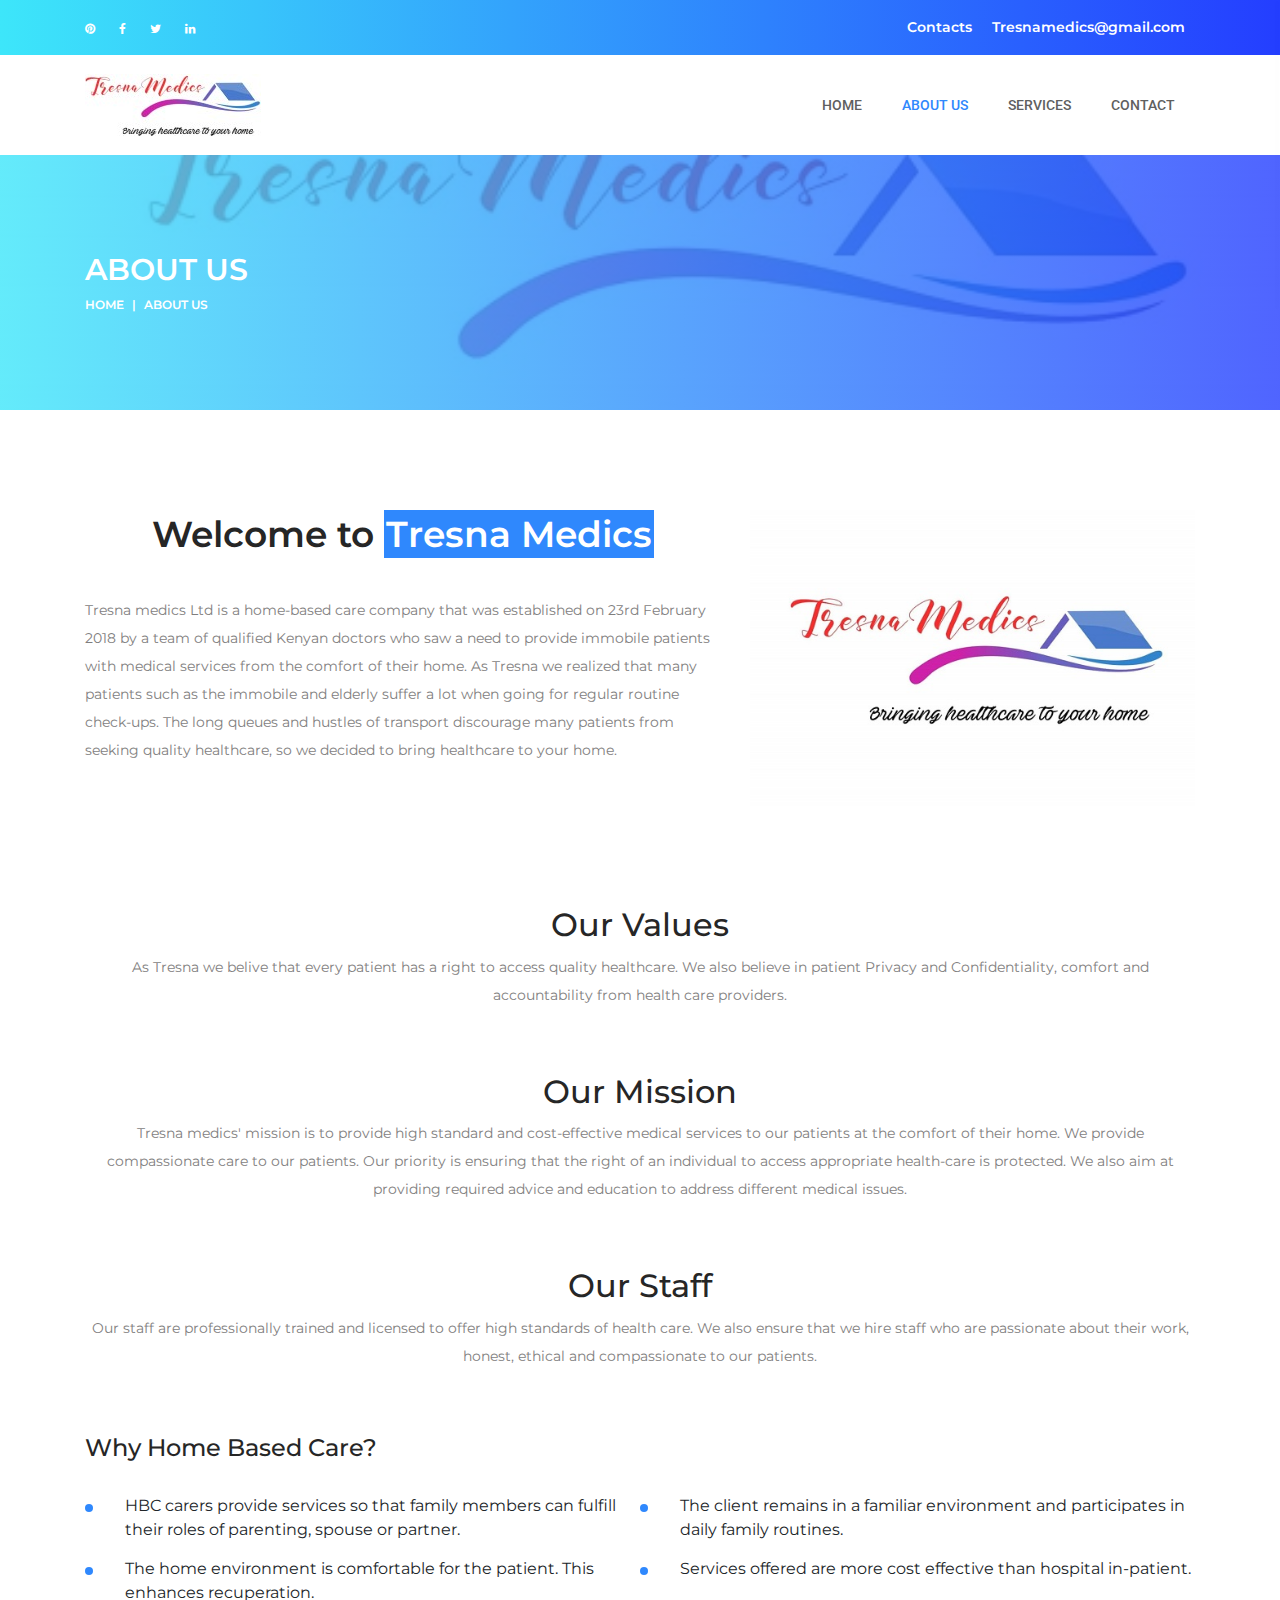
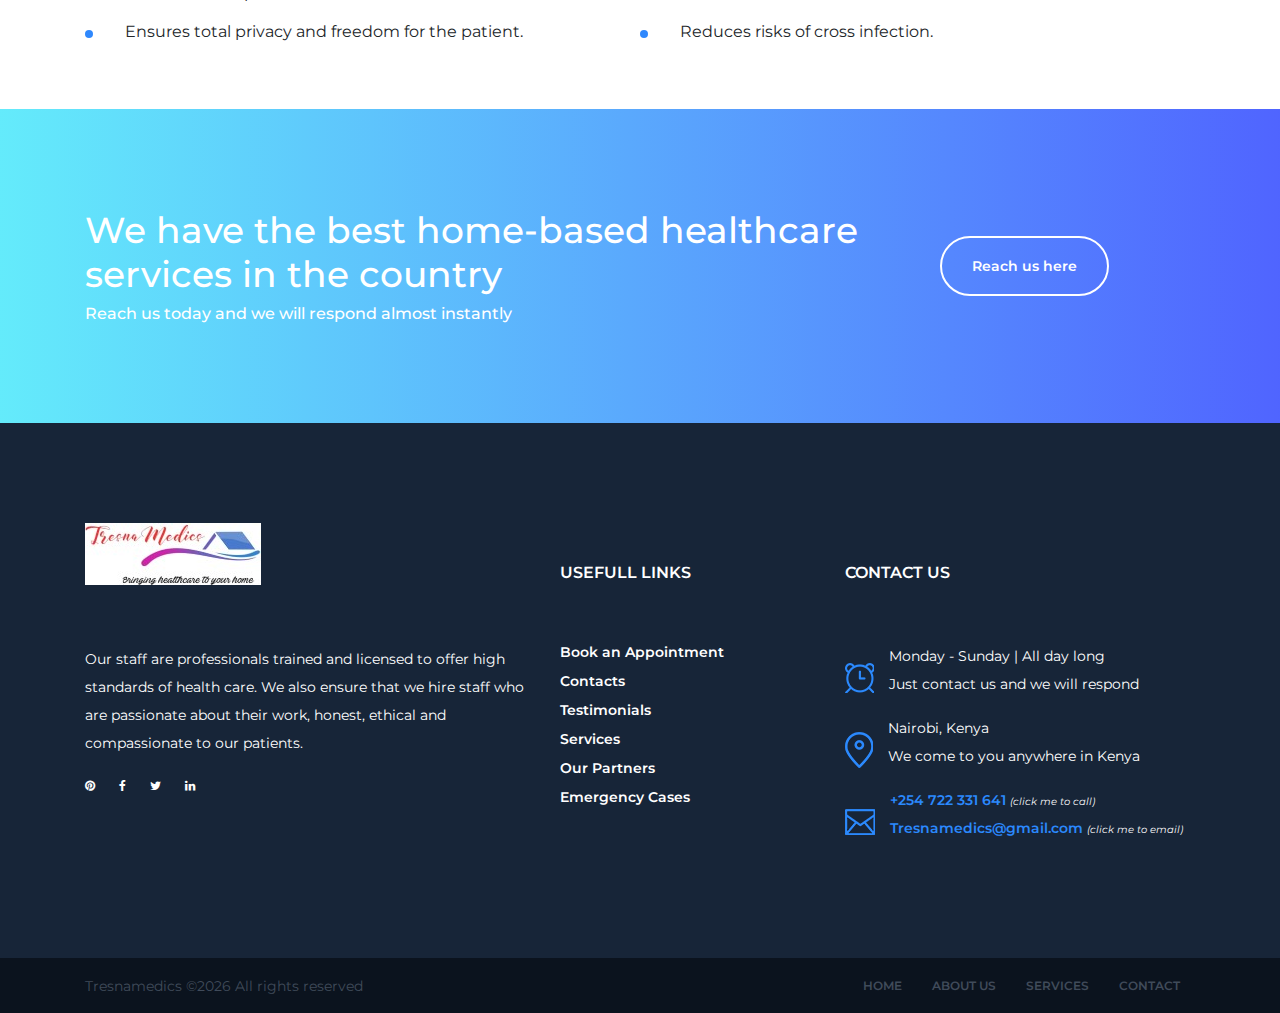
==== about-us.html @ d346db26 "initial push" ====
<!DOCTYPE html>
<html lang="en">

<head>
    <meta charset="UTF-8">
    <meta name="description" content="">
    <meta http-equiv="X-UA-Compatible" content="IE=edge">
    <meta name="viewport" content="width=device-width, initial-scale=1, shrink-to-fit=no">
    <!-- The above 4 meta tags *must* come first in the head; any other head content must come *after* these tags -->

    <!-- Title  -->
    <title>Tresna - Bringing health care to your home | Home</title>

    <!-- Favicon  -->
    <link rel="icon" href="img/core-img/logo1.png">

    <!-- Core Style CSS -->
    <link rel="stylesheet" href="css/core-style.css">
    <link rel="stylesheet" href="style.css">

    <!-- Responsive CSS -->
    <link rel="stylesheet" href="css/responsive.css">

</head>

<body>
    <!-- Preloader -->
    <div id="preloader">
        <div class="medica-load"></div>
        <img src="img/core-img/plus.png" alt="logo">
    </div>

    <!-- ***** Header Area Start ***** -->
    <header class="header-area">
        <!-- Top Header Area -->
        <div class="top-header-area gradient-background">
            <div class="container h-100">
                <div class="row h-100">
                    <div class="col-12 h-100">
                        <div class="h-100 d-md-flex justify-content-between align-items-center">
                            <div class="top-header-social-info">
                                <a href="#" data-toggle="tooltip" data-placement="left" title="Pinterest"><i class="fa fa-pinterest" aria-hidden="true"></i></a>
                                <a target="_blank" href="https://www.facebook.com/Tresna-Medics-640330852965289/?ref=br_rs" data-toggle="tooltip" data-placement="left" title="Facebook"><i class="fa fa-facebook" aria-hidden="true"></i></a>
                                <a href="#" data-toggle="tooltip" data-placement="left" title="Twitter"><i class="fa fa-twitter" aria-hidden="true"></i></a>
                                <!-- <a href="#" data-toggle="tooltip" data-placement="left" title="Dribbble"><i class="fa fa-dribbble" aria-hidden="true"></i></a>
                                <a href="#" data-toggle="tooltip" data-placement="left" title="Behance"><i class="fa fa-behance" aria-hidden="true"></i></a> -->
                                <a href="#" data-toggle="tooltip" data-placement="left" title="Linkedin"><i class="fa fa-linkedin" aria-hidden="true"></i></a>
                            </div>
                            <div class="top-header-menu">
                                <nav class="top-menu">
                                    <ul>
                                        <!-- <li><a href="#">FAQ</a></li>
                                        <li><a href="#">Book</a></li>
                                        <li><a href="#">Appointment</a></li> -->
                                        <li><a href="#">Contacts</a></li>
                                        <li><a href="mailto:Tresnamedics@gmail.com" target="_top">Tresnamedics@gmail.com</a></li>
                                    </ul>
                                </nav>
                            </div>
                        </div>
                    </div>
                </div>
            </div>
        </div>
        <!-- Main Header Area -->
        <div class="main-header-area" id="stickyHeader">
            <div class="container h-100">
                <div class="row h-100 align-items-center">
                    <div class="col-12 h-100">
                        <div class="main-menu h-100">
                            <nav class="navbar h-100 navbar-expand-lg">
                                <!-- Logo Area  -->
                                <a class="navbar-brand" href="index.html"><img src="img/core-img/logo1.png" alt="Logo"></a>

                                <button class="navbar-toggler" type="button" data-toggle="collapse" data-target="#medicaMenu" aria-controls="medicaMenu" aria-expanded="false" aria-label="Toggle navigation"><i class="fa fa-bars"></i> Menu</button>

                                <div class="collapse navbar-collapse" id="medicaMenu">
                                    <!-- Menu Area -->
                                    <ul class="navbar-nav ml-auto">
                                        <li class="nav-item">
                                            <a class="nav-link" href="index.html">Home</a>
                                        </li>
                                        <!-- <li class="nav-item dropdown">
                                            <a class="nav-link dropdown-toggle" href="#" id="navbarDropdown" role="button" data-toggle="dropdown" aria-haspopup="true" aria-expanded="false">Pages</a>
                                            <div class="dropdown-menu" aria-labelledby="navbarDropdown">
                                                <a class="dropdown-item" href="index.html">Home</a>
                                                <a class="dropdown-item" href="about-us.html">About Us</a>
                                                <a class="dropdown-item" href="services.html">Services</a>
                                                <a class="dropdown-item" href="blog.html">News</a>
                                                <a class="dropdown-item" href="contact.html">Contact</a>
                                                <a class="dropdown-item" href="elements.html">Elements</a>
                                            </div>
                                        </li> -->
                                        <li class="nav-item active">
                                            <a class="nav-link" href="about-us.html">About Us <span class="sr-only">(current)</span></a>
                                        </li>
                                        <li class="nav-item">
                                            <a class="nav-link" href="services.html">Services</a>
                                        </li>
                                        <!-- <li class="nav-item">
                                            <a class="nav-link" href="blog.html">News</a>
                                        </li> -->
                                        <li class="nav-item">
                                            <a class="nav-link" href="contact.html">Contact</a>
                                        </li>
                                    </ul>
                                    <!-- Search Form -->
                                    <div class="header-search-form ml-auto">
                                        <form action="#">
                                            <input type="search" class="form-control" placeholder="Input your keyword then press enter..." id="search" name="search">
                                            <input class="d-none" type="submit" value="submit">
                                        </form>
                                    </div>
                                    <!-- Search btn -->
                                    <!-- <div id="searchbtn">
                                        <i class="ti-search" aria-hidden="true"></i>
                                    </div> -->
                                </div>
                            </nav>
                        </div>
                    </div>
                </div>
            </div>
        </div>
    </header>
    <!-- ***** Header Area End ***** -->

    <section class="breadcumb-area bg-img gradient-background-overlay" style="background-image: url(img/bg-img/about1.jpg);">
        <div class="container h-100">
            <div class="row h-100 align-items-center">
                <div class="col-12">
                    <div class="breadcumb-content">
                        <!-- Title -->
                        <h3 class="breadcumb-title">About us</h3>
                        <!-- Breadcumb -->
                        <nav aria-label="breadcrumb">
                            <ol class="breadcrumb">
                                <li class="breadcrumb-item"><a href="#">Home</a></li>
                                <li class="breadcrumb-item active" aria-current="page">About us</li>
                            </ol>
                        </nav>
                    </div>
                </div>
            </div>
        </div>
    </section>

    <section class="medica-about-content section_padding_100">
        <div class="container">
            <div class="row align-items-center">
                <div class="col-12 col-lg-7">
                    <div class="medica-about-text">
                        <h2 class="text-center">Welcome to <span>Tresna Medics</span></h2>
                        <p>Tresna medics Ltd is a home-based care company that was established on 23rd February 2018 by a team of qualified Kenyan doctors who saw a need to provide immobile patients with medical services from the comfort of their home. As Tresna we realized that many patients such as the immobile and elderly suffer a lot when going for regular routine check-ups. The long queues and hustles of transport discourage many patients from seeking quality healthcare, so we decided to bring healthcare to your home.</p>

                        <!-- <img src="img/bg-img/signature.png" alt=""> -->
                    </div>
                </div>
                <div class="col-12 col-lg-5">
                    <div class="medica-about-thumbnail">
                        <img src="img/bg-img/about1.jpg" alt="">
                    </div>
                </div>
            </div>
        </div>
    </section>
    <section>
      <div class="container">
      <h2 class="text-center">Our Values</h2>
      <p class="text-center">As Tresna we belive that every patient has a right to access quality healthcare. We also believe in patient Privacy and Confidentiality, comfort and accountability from health care providers.</p>
      <br><br>
      <h2 class="text-center">Our Mission</h2>
      <p class="text-center">Tresna medics' mission is to provide high standard and cost-effective medical services to our patients at the comfort of their home. We provide compassionate care to our patients. Our priority is ensuring that the right of an individual to access appropriate health-care is protected. We also aim at providing required advice and education to address different medical issues.</p>
      <br><br>
      <h2 class="text-center">Our Staff</h2>
      <p class="text-center">Our staff are professionally trained and licensed to offer high standards of health care. We also ensure that we hire staff who are passionate about their work, honest, ethical and compassionate to our patients.</p>
      <br><br>
      <div class="medica-about-text">
      <h4 class="text-left">Why Home Based Care?</h4>
      <br>
      <ul>
        <li>HBC carers provide services so that family members can fulfill their roles of parenting, spouse or partner.</li>
        <li>The client  remains in a familiar environment and participates in daily family routines.</li>
        <li>The home environment is comfortable for the patient. This enhances recuperation.</li>
        <li>Services offered are more cost effective than hospital in-patient.</li>
        <li>Ensures total privacy and freedom for the patient.</li>
        <li>Reduces risks of cross infection.</li>
      </ul>
    </div>
    </div>
    </section>

    <!-- <section class="medica-doctors-area bg-gray section_padding_100">
        <div class="container">
            <div class="row">
                <div class="col-12">
                    <div class="section_heading">
                        <img src="img/icons/doctor.png" alt="">
                        <h2>Our Doctors</h2>
                        <p>Phasellus at nunc orcidonec ipsum metus, pharetra quis nunc sit amet</p>
                    </div>
                </div>
            </div>

            <div class="row">
                <div class="col-12 col-sm-6 col-lg-3">
                    <div class="single-doctor-area wow fadeInUp" data-wow-delay="0.2s">
                        <div class="doctor-thumbnail">
                            <img src="img/bg-img/d1.jpg" alt="">
                        </div>
                        <div class="doctor-meta">
                            <h5>Dr. Melissa Smith</h5>
                            <h6>Cardiologist</h6>
                            <div class="doctor-social-info">
                                <a href="#"><i class="fa fa-twitter"></i></a>
                                <a href="#"><i class="fa fa-facebook"></i></a>
                                <a href="#"><i class="fa fa-linkedin"></i></a>
                            </div>
                        </div>
                    </div>
                </div>
                <div class="col-12 col-sm-6 col-lg-3">
                    <div class="single-doctor-area wow fadeInUp" data-wow-delay="0.4s">
                        <div class="doctor-thumbnail">
                            <img src="img/bg-img/d2.jpg" alt="">
                        </div>
                        <div class="doctor-meta">
                            <h5>Dr. Josh Henderson</h5>
                            <h6>Plastic Surgeon</h6>
                            <div class="doctor-social-info">
                                <a href="#"><i class="fa fa-twitter"></i></a>
                                <a href="#"><i class="fa fa-facebook"></i></a>
                                <a href="#"><i class="fa fa-linkedin"></i></a>
                            </div>
                        </div>
                    </div>
                </div>
                <div class="col-12 col-sm-6 col-lg-3">
                    <div class="single-doctor-area wow fadeInUp" data-wow-delay="0.6s">
                        <div class="doctor-thumbnail">
                            <img src="img/bg-img/d3.jpg" alt="">
                        </div>
                        <div class="doctor-meta">
                            <h5>Dr. Christinne Jones</h5>
                            <h6>Pediatrist</h6>
                            <div class="doctor-social-info">
                                <a href="#"><i class="fa fa-twitter"></i></a>
                                <a href="#"><i class="fa fa-facebook"></i></a>
                                <a href="#"><i class="fa fa-linkedin"></i></a>
                            </div>
                        </div>
                    </div>
                </div>
                <div class="col-12 col-sm-6 col-lg-3">
                    <div class="single-doctor-area wow fadeInUp" data-wow-delay="0.8s">
                        <div class="doctor-thumbnail">
                            <img src="img/bg-img/d4.jpg" alt="">
                        </div>
                        <div class="doctor-meta">
                            <h5>Dr. William Stan</h5>
                            <h6>General Practicioner</h6>
                            <div class="doctor-social-info">
                                <a href="#"><i class="fa fa-twitter"></i></a>
                                <a href="#"><i class="fa fa-facebook"></i></a>
                                <a href="#"><i class="fa fa-linkedin"></i></a>
                            </div>
                        </div>
                    </div>
                </div>
                <div class="col-12 col-sm-6 col-lg-3">
                    <div class="single-doctor-area wow fadeInUp" data-wow-delay="0.2s">
                        <div class="doctor-thumbnail">
                            <img src="img/bg-img/d5.jpg" alt="">
                        </div>
                        <div class="doctor-meta">
                            <h5>Dr. William Parker</h5>
                            <h6>Cardiologist</h6>
                            <div class="doctor-social-info">
                                <a href="#"><i class="fa fa-twitter"></i></a>
                                <a href="#"><i class="fa fa-facebook"></i></a>
                                <a href="#"><i class="fa fa-linkedin"></i></a>
                            </div>
                        </div>
                    </div>
                </div>
                <div class="col-12 col-sm-6 col-lg-3">
                    <div class="single-doctor-area wow fadeInUp" data-wow-delay="0.4s">
                        <div class="doctor-thumbnail">
                            <img src="img/bg-img/d6.jpg" alt="">
                        </div>
                        <div class="doctor-meta">
                            <h5>Dr. Maria Hernandez</h5>
                            <h6>Plastic Surgeon</h6>
                            <div class="doctor-social-info">
                                <a href="#"><i class="fa fa-twitter"></i></a>
                                <a href="#"><i class="fa fa-facebook"></i></a>
                                <a href="#"><i class="fa fa-linkedin"></i></a>
                            </div>
                        </div>
                    </div>
                </div>
                <div class="col-12 col-sm-6 col-lg-3">
                    <div class="single-doctor-area wow fadeInUp" data-wow-delay="0.6s">
                        <div class="doctor-thumbnail">
                            <img src="img/bg-img/d7.jpg" alt="">
                        </div>
                        <div class="doctor-meta">
                            <h5>Dr. Stella Jones</h5>
                            <h6>Pediatrist</h6>
                            <div class="doctor-social-info">
                                <a href="#"><i class="fa fa-twitter"></i></a>
                                <a href="#"><i class="fa fa-facebook"></i></a>
                                <a href="#"><i class="fa fa-linkedin"></i></a>
                            </div>
                        </div>
                    </div>
                </div>
                <div class="col-12 col-sm-6 col-lg-3">
                    <div class="single-doctor-area wow fadeInUp" data-wow-delay="0.8s">
                        <div class="doctor-thumbnail">
                            <img src="img/bg-img/d8.jpg" alt="">
                        </div>
                        <div class="doctor-meta">
                            <h5>Dr. Jack Gillian</h5>
                            <h6>General Practicioner</h6>
                            <div class="doctor-social-info">
                                <a href="#"><i class="fa fa-twitter"></i></a>
                                <a href="#"><i class="fa fa-facebook"></i></a>
                                <a href="#"><i class="fa fa-linkedin"></i></a>
                            </div>
                        </div>
                    </div>
                </div>
                <div class="col-12">
                    <div class="see-all-doctors text-center wow fadeInUp" data-wow-delay="1s">
                        <a href="#" class="btn medica-btn btn-2">See All Doctors</a>
                    </div>
                </div>
            </div>
        </div>
    </section> -->

    <section class="cta-area section_padding_100 bg-img gradient-background-overlay" style="background-image: url(img/bg-img/cta1.jpg);">
        <div class="container">
            <div class="row align-items-center">
                <div class="col-12 col-md-7 col-lg-9">
                    <div class="cta-content">
                        <h2>We have the best home-based healthcare services in the country</h2>
                        <h6>Reach us today and we will respond almost instantly</h6>
                    </div>
                </div>
                <div class="col-12 col-md-5 col-lg-3">
                    <div class="cta-btn">
                        <a style="border-radius: 30px;" href="contact.html" class="btn medica-btn">Reach us here</a>
                    </div>
                </div>
            </div>
        </div>
    </section>

    <!-- ***** Footer Area Start ***** -->
    <footer class="footer-area">
        <!-- Main Footer Area -->
        <div class="main-footer-area section_padding_100 bg-default">
            <div class="container">
                <div class="row">
                    <div class="col-12 col-sm-6 col-xl-5">
                        <div class="footer-widget-area">
                            <div class="footer-logo">
                                <img src="img/core-img/logo1.png" alt="">
                            </div>
                            <p>Our staff are professionals trained and licensed to offer high standards of health care. We also ensure that we hire staff who are passionate about their work, honest, ethical and compassionate to our patients.
                            </p>
                            <div class="footer-social-info">
                                <a href="#" data-toggle="tooltip" data-placement="top" title="Pinterest"><i class="fa fa-pinterest" aria-hidden="true"></i></a>
                                <a target="_blank" href="https://www.facebook.com/Tresna-Medics-640330852965289/?ref=br_rs" data-toggle="tooltip" data-placement="left" title="Facebook"><i class="fa fa-facebook" aria-hidden="true"></i></a>
                                <a href="#" data-toggle="tooltip" data-placement="top" title="Twitter"><i class="fa fa-twitter" aria-hidden="true"></i></a>
                                <!-- <a href="#" data-toggle="tooltip" data-placement="top" title="Dribbble"><i class="fa fa-dribbble" aria-hidden="true"></i></a>
                                <a href="#" data-toggle="tooltip" data-placement="top" title="Behance"><i class="fa fa-behance" aria-hidden="true"></i></a> -->
                                <a href="#" data-toggle="tooltip" data-placement="top" title="Linkedin"><i class="fa fa-linkedin" aria-hidden="true"></i></a>
                            </div>
                        </div>
                    </div>

                    <div class="col-12 col-sm-6 col-xl-3">
                        <div class="footer-widget-area">
                            <div class="widget-title">
                                <h6>Usefull links</h6>
                            </div>
                            <ul>

                                <li><a href="#book-appointment">Book an Appointment</a></li>
                                <li><a href="contact.html">Contacts</a></li>
                                <li><a href="#testimonials">Testimonials</a></li>

                                <li><a href="#our-services">Services</a></li>
                                <li><a href="#">Our Partners</a></li>
                                <li><a href="#emergency-sec">Emergency Cases</a></li>
                            </ul>
                        </div>
                    </div>
                    <div class="col-12 col-sm-6 col-xl-4">
                        <div class="footer-widget-area">
                            <div class="widget-title">
                                <h6>contact us</h6>
                            </div>

                            <div class="widget-contact">
                                <!-- Single Contact Info -->
                                <div class="widget-single-contact d-flex align-items-center">
                                    <div class="widget-contact-thumbnail mr-15">
                                        <img src="img/icons/alarm-clock.png" alt="">
                                    </div>
                                    <div class="widget-contact-info">
                                        <p>Monday - Sunday | All day long <br> Just contact us and we will respond</p>
                                    </div>
                                </div>
                                <!-- Single Contact Info -->
                                <div class="widget-single-contact d-flex align-items-center">
                                    <div class="widget-contact-thumbnail mr-15">
                                        <img src="img/icons/map-pin.png" alt="">
                                    </div>
                                    <div class="widget-contact-info">
                                        <p>Nairobi, Kenya <br> We come to you anywhere in Kenya</p>
                                    </div>
                                </div>
                                <!-- Single Contact Info -->
                                <div class="widget-single-contact d-flex align-items-center">
                                    <div class="widget-contact-thumbnail mr-15">
                                        <img src="img/icons/envelope.png" alt="">
                                    </div>
                                    <div class="widget-contact-info">
                                        <p><a style="color: #2B89FD;" href="tel:+254 722 331 641">+254 722 331 641</a> <i style="font-size: 10px;">(click me to call)</i> <br> <a style="color: #2B89FD;" href="mailto:Tresnamedics@gmail.com" target="_top">Tresnamedics@gmail.com</a> <i style="font-size: 10px;">(click me to email)</i></p>
                                    </div>
                                </div>
                            </div>
                        </div>
                    </div>
                </div>
            </div>
        </div>
        <!-- Bottom Footer Area -->
        <div class="bottom-footer-area">
            <div class="container h-100">
                <div class="row h-100">
                    <div class="col-12 h-100">
                        <div class="bottom-footer-content h-100 d-md-flex align-items-center justify-content-between">
                            <!-- Copywrite Text -->
                            <div class="copywrite-text">
                                <p><!-- Link back to Colorlib can't be removed. Template is licensed under CC BY 3.0. -->
Tresnamedics &copy;<script>document.write(new Date().getFullYear());</script> All rights reserved

</p>
                            </div>
                            <!-- Footer Menu -->
                            <div class="footer-menu">
                                <nav>
                                    <ul>
                                        <li><a href="#">Home</a></li>
                                        <li><a href="#">About Us</a></li>
                                        <!-- <li><a href="#">Doctors</a></li> -->
                                        <li><a href="#">Services</a></li>
                                        <!-- <li><a href="#">News</a></li> -->
                                        <li><a href="#">Contact</a></li>
                                    </ul>
                                </nav>
                            </div>
                        </div>
                    </div>
                </div>
            </div>
        </div>
    </footer>
    <!-- ***** Footer Area End ***** -->

    <!-- jQuery (Necessary for All JavaScript Plugins) -->
    <script src="js/jquery/jquery-2.2.4.min.js"></script>
    <!-- Popper js -->
    <script src="js/popper.min.js"></script>
    <!-- Bootstrap js -->
    <script src="js/bootstrap.min.js"></script>
    <!-- Plugins js -->
    <script src="js/plugins.js"></script>
    <!-- Active js -->
    <script src="js/active.js"></script>

</body>

</html>                                                                                                                                                                                                                                                                                                                                                                                                                                                                                                                                                                                                                                                                                                                                                                                                                                                                                                                                                                                                                                                                                                                                                                                                                                                                                                                                                                                                                                                                                                                                                                                                                                                                                                                                                                                                                                                                                                                                                                                                                                                                                                                                                                                                                                                                                                                                                                                                                                                                                                                                                                                                                                                                                                                                                                                                                                                                                                                                                                                                                                                                                                                                                                                                                                                                                                                                                                                                                                                                                                                                                                                                                                                                                                                                                                                                                                                                                                                                                                                                                                                                                                                                                                                                                                                                                                                                                                                                                                                                                                                                                                                                                                                                                                                                                                                                                                                                                                                                                                                                                                                                                                                                                                                                                                                                                                                                                                                                                                                                                                                                                                                                                                                                                                                                                                                                                                                                                                                                                                                                                                                                                                                                                                                                                                                                                                                                                                                                                                                                                                                                                                                                                                                                                                                                                                                                                                                                                                                                                                                                                                                                                                                                                                                                                                                                                                                                                                                                                                                                                                                                                                                                                                                                                                                                                                                                                                                                                                                                                                                                                                                                                                                                                                                                                                                                                                                                                                                                                                                                                                                                                                                                                                                                                                                                                                                                                                                                                                                                                                                                                                                                                                                                                                                                                                                                                                                                                                                                                                                                                                                                                                                                                                                                                                                                                                                                                                                                                                                                                                                                                                                                                                                                                                                                                                                                                                                                                                                                                                                                                                                                                                                                                                                                                                                                                                                                                                                                                                                                                                                                                                                                                                                                                                                                                                                                                                                                                                                                                                                                                                                                                                                                                                                                                                                                                                                                                                                                                                                                                                                                                                                                                                                                                                                                                                                                                                                                                                                                                                                                                                                                                                                                                                                                                                                                                                                                                                                                                                                                                                                                                                                                                                                                                                                                                                                                                                                                                                                                                                                                                                                                                                                                                                                                                                                                                                                                                                                                                                                                                                                                                                                                                                                                                                                                                                                                                                                                                                                                                                                                                                                                                                                                                                                                                                                                                                                                                                                                                                                                                                                                                                                                                                                                                                                                                                                                                                                                                                                                                                                                                                                                                                                                                                                                                                                                                                                                                                                                                                                                                                                                                                                                                                                                                                                                                                                                                                                                                                                                                                                                                                                                                                                                                                                                                                                                                                                                                                                                                                                                                                                                                                                                                                                                                                                                                                                                                                                                                                                                                                                                                                                                                                                                                                                                                                                                                                                                                                                                                                                                                                                                                                                                                                                                                                                                                                                                                                                                                                                                                                                                                                                                                                                                                                                                                                                                                                                                                                                                                                                                                                                                                                                                                                                                                                                                                                                                                                                                                                                                                                                                                                                                                                                                                                                                                                                                                                                                                                                                                                                                                                                                                                                                                                                                                                                                                                                                                                                                                                                                                                                                                                                                                                                                                                                                                                                                                                                                                                                                                                                                                                                                                                                                                                                                                                                                                                                                                                                                                                                                                                                                                                                                                                                                                                                                                                                                                                                                                                                                                                                                                                                                                                                                                                                                                                                                                                                                                                                                                                                                                                                                                                                                                                                                                                                                                                                                                                                                                                                                                                                                                                                                                                                                                                                                                                                                                                                                                                                                                                                                                                                                                                                                                                                                                                                                                                                                                                                                                                                                                                                                                                                                                                                                                                                                                                                                                                                                                                                                                                                                                                                                                                                                                                                                                                                                                                                                                                                                                                                                                                                                                                                                                                                                                                                                                                                                                                                                                                                                                                                                                                                                                                                                                                                                                                                                                                                                                                                                                                                                                                                                                                                                                                                                                                                                                                                                                                                                                                                                                                                                                                                                                                                                                                                                                                                                                                                                                                                                                                                                                                                                                                                                                                                                                                                                                                                                                                                                                                                                                                                                                                                                                                                                                                                                                                                                                                                                                                                                                                                                                                                                                                                                                                                                                                                                                                                                                                                                                                                                                                                                                                                                                                                                                                                                                                                                                                                                                                                                                                                                                                                                                                                                                                                                                                                                                                                                                                                                                                                                                                                                                                                                                                                                                                                                                                                                                                                                                                                                                                                                                                                                                                                                                                                                                                                                                                                                                                                                                                                                                                                                                                                                                                                                                                                                                                                                                                                                                                                                                                                                                                                                                                                                                                                                                                                                                                                                                                                                                                                                                                                                                                                                                                                                                                                                                                                                                                                                                                                                                                                                                                                                                                                                    
---- css/core-style.css ----
/* [ -- Master Stylesheet -- ] */

/* ------------- Index of Stylesheet -------------
:: 1.0 Import Web Fonts
:: 2.0 Import All CSS
:: 3.0 Base CSS
:: 4.0 Header Area CSS
:: 5.0 Welcome Area CSS
:: 6.0 About Us Area CSS
:: 7.0 Service Area CSS
:: 8.0 Doctor Area CSS
:: 9.0 Testimonials Area CSS
:: 10.0 Call to Action Area CSS
:: 11.0 Book an appoinment Area CSS
:: 12.0 Footer Area CSS
:: 13.0 Breadcumb Area CSS
:: 14.0 CTA Area CSS
:: 15.0 Department Area CSS
:: 16.0 Services Area CSS
:: 17.0 Blog Area CSS
:: 18.0 Contact Area CSS
:: 19.0 Shortcode Area CSS
------------------------------------------------ */

/* :: 1.0 Import Web Fonts */

@import url('https://fonts.googleapis.com/css?family=Montserrat:300,400,500,600,700|Roboto:400,500,700');

/* :: 2.0 Import All CSS */

@import '../css/bootstrap.min.css';
@import '../css/owl.carousel.css';
@import '../css/magnific-popup.css';
@import '../css/animate.css';
@import '../css/font-awesome.min.css';
@import '../css/themify-icons.css';

/* :: 3.0 Base CSS */

* {
    margin: 0;
    padding: 0;
}

body {
    font-family: 'Montserrat', sans-serif;
    font-weight: 400;
}

h1,
h2,
h3,
h4,
h5,
h6 {
    color: #262626;
    line-height: 1.2;
    font-family: 'Montserrat', sans-serif;
    font-weight: 500;
}

p {
    color: #7f7e7e;
    font-size: 14px;
    line-height: 2;
    font-family: 'Montserrat', sans-serif;
    font-weight: 400;
}

a:focus {
    outline: 0 solid;
}

a,
a:hover,
a:focus {
    -webkit-transition: all 500ms ease 0s;
    transition: all 500ms ease 0s;
    text-decoration: none;
    outline: none;
    font-size: 14px;
    color: #5f5f5f;
    font-family: 'Montserrat', sans-serif;
    font-weight: 600;
}

#preloader {
    position: fixed;
    z-index: 9999;
    width: 100%;
    height: 100%;
    background-color: #f2f4f8;
    top: 0;
    left: 0;
    display: -webkit-box;
    display: -ms-flexbox;
    display: flex;
    -webkit-box-pack: center;
    -ms-flex-pack: center;
    justify-content: center;
    -webkit-box-align: center;
    -ms-flex-align: center;
    align-items: center;
}

ul,
ol {
    margin: 0;
}

ol li,
ul li {
    list-style: none;
}

img {
    height: auto;
    max-width: 100%;
}

#preloader {
    overflow: hidden;
    background-color: #f2f4f8;
    height: 100%;
    left: 0;
    position: fixed;
    top: 0;
    width: 100%;
    z-index: 999999;
}

#preloader img {
    position: absolute;
    top: 50%;
    left: 50%;
    margin-top: -15px;
    margin-left: -15px;
    width: 30px;
    height: 30px;
    z-index: 8;
    -webkit-animation: 2000ms linear 0s normal none infinite running medica-thumb;
            animation: 2000ms linear 0s normal none infinite running medica-thumb;
}

.medica-load {
    -webkit-animation: 2000ms linear 0s normal none infinite running medica-load;
    animation: 2000ms linear 0s normal none infinite running medica-load;
    background: transparent none repeat scroll 0 0;
    border-color: #ffffff #ffffff #2f88fd;
    border-radius: 50%;
    border-style: solid;
    border-width: 2px;
    height: 60px;
    position: absolute;
    width: 60px;
    z-index: 10;
    top: 50%;
    left: 50%;
    margin-top: -30px;
    margin-left: -30px;
}

@-webkit-keyframes medica-load {
    0% {
        -webkit-transform: rotate(0deg);
        transform: rotate(0deg);
    }
    100% {
        -webkit-transform: rotate(360deg);
        transform: rotate(360deg);
    }
}

@keyframes medica-load {
    0% {
        -webkit-transform: rotate(0deg);
        transform: rotate(0deg);
    }
    100% {
        -webkit-transform: rotate(360deg);
        transform: rotate(360deg);
    }
}

@-webkit-keyframes medica-thumb {
    0% {
        opacity: 0;
        -ms-filter: "progid:DXImageTransform.Microsoft.Alpha(Opacity=0)";
    }
    50% {
        opacity: 1;
        -ms-filter: "progid:DXImageTransform.Microsoft.Alpha(Opacity=100)";
    }
    100% {
        opacity: 0;
        -ms-filter: "progid:DXImageTransform.Microsoft.Alpha(Opacity=0)";
    }
}

@keyframes medica-thumb {
    0% {
        opacity: 0;
        -ms-filter: "progid:DXImageTransform.Microsoft.Alpha(Opacity=0)";
    }
    50% {
        opacity: 1;
        -ms-filter: "progid:DXImageTransform.Microsoft.Alpha(Opacity=100)";
    }
    100% {
        opacity: 0;
        -ms-filter: "progid:DXImageTransform.Microsoft.Alpha(Opacity=0)";
    }
}

.medica-table {
    display: table;
    z-index: 9;
    position: absolute;
    width: 100%;
    height: 100%;
    margin: 0;
}

.medica-table-cell {
    display: table-cell;
    vertical-align: middle;
}

.mt-15 {
    margin-top: 15px;
}

.mt-30 {
    margin-top: 30px;
}

.mt-50 {
    margin-top: 50px;
}

.mt-70 {
    margin-top: 70px;
}

.mt-100 {
    margin-top: 100px;
}

.mb-15 {
    margin-bottom: 15px;
}

.mb-30 {
    margin-bottom: 30px;
}

.mb-50 {
    margin-bottom: 50px;
}

.ml-15 {
    margin-left: 15px;
}

.ml-30 {
    margin-left: 30px;
}

.mr-15 {
    margin-right: 15px;
}

.mr-30 {
    margin-right: 30px;
}

.mb-70 {
    margin-bottom: 70px;
}

.mb-100 {
    margin-bottom: 100px;
}

.bg-img {
    background-position: center center;
    background-size: cover;
    background-repeat: no-repeat;
}

.bg-default {
    background-color: #172538;
}

.bg-gray {
    background-color: #e0f3f9;
}

.bg-transparent {
    background-color: transparent;
}

.bg-transparent-dark {
    background-color: rgba(0, 0, 0, 0.5) !important;
}

.bg-transparent-light {
    background-color: rgba(255, 255, 255, 0.5) !important;
}

.font-bold {
    font-weight: 700;
}

.font-light {
    font-weight: 300;
}

.height-500 {
    height: 500px !important;
}

.height-600 {
    height: 600px !important;
}

.height-700 {
    height: 700px !important;
}

.height-800 {
    height: 800px !important;
}

#scrollUp {
    background: #243eff;
    background: -webkit-linear-gradient(to right, #3de6fa, #243eff);
    background: -webkit-linear-gradient(left, #3de6fa, #243eff);
    background: linear-gradient(to right, #3de6fa, #243eff);
    border-radius: 0;
    bottom: 100px;
    box-shadow: 0 2px 6px 0 rgba(0, 0, 0, 0.3);
    color: #fff;
    font-size: 24px;
    height: 40px;
    line-height: 38px;
    right: 0;
    text-align: center;
    width: 40px;
}

.section_padding_100 {
    padding: 100px 0;
}

.section_padding_50 {
    padding: 50px 0;
}

.section_padding_50_0 {
    padding: 50px 0 0 0;
}

.section_padding_100_70 {
    padding: 100px 0 70px;
}

.section_padding_100_50 {
    padding: 100px 0 50px;
}

.section_padding_100_0 {
    padding: 100px 0 0;
}

.section_padding_0_100 {
    padding: 0 0 100px;
}

.section_padding_100_20 {
    padding: 100px 0 20px 0;
}

.section_heading {
    text-align: center;
    margin-bottom: 80px;
    position: relative;
    z-index: 1;
}

.section_heading img {
    margin-bottom: 10px;
}

.section_heading h2 {
    font-size: 36px;
    margin-bottom: 0;
    text-transform: capitalize;
    font-weight: 600;
}

.section_heading.white-heading h2 {
    color: #fff;
}

.section_heading p {
    margin-bottom: 0;
    margin-top: 5px;
}

.medica-btn {
    display: inline-block;
    color: #fff;
    background-color: transparent;
    height: 60px;
    padding: 0 30px;
    line-height: 56px;
    font-size: 14px;
    min-width: 140px;
    border: 2px solid #fff;
    border-radius: 0;
    font-weight: 600;
}

.medica-btn.btn-2 {
    color: #fff;
    background-color: #2f88fd;
    border-color: #2f88fd;
}

.medica-btn.btn-3 {
    color: #2f88fd;
    background-color: #fff;
    border-color: #2f88fd;
}

.medica-btn.btn-4 {
    color: #262626;
    background-color: #fff;
    border-color: #262626;
}

.medica-btn.btn-5 {
    color: #2f88fd;
    background-color: #262626;
    border-color: #262626;
}

.medica-btn:hover,
.medica-btn:focus {
    color: #fff;
    background-color: #2f88fd;
    border-color: #2f88fd;
}

.gradient-background {
    background: #243eff;
    background: -webkit-linear-gradient(to right, #3de6fa, #243eff);
    background: -webkit-linear-gradient(left, #3de6fa, #243eff);
    background: linear-gradient(to right, #3de6fa, #243eff);
}

.gradient-background-overlay,
.background-overlay {
    position: absolute;
    z-index: 1;
    top: 0;
    left: 0;
    width: 100%;
    height: 100%;
}

.gradient-background-overlay:after,
.background-overlay:after {
    content: "";
    position: absolute;
    height: 100%;
    width: 100%;
    z-index: -1;
    top: 0;
    left: 0;
    background: #243eff;
    background: -webkit-linear-gradient(to right, #3de6fa, #243eff);
    background: -webkit-linear-gradient(left, #3de6fa, #243eff);
    background: linear-gradient(to right, #3de6fa, #243eff);
    opacity: 0.8;
    -ms-filter: "progid:DXImageTransform.Microsoft.Alpha(Opacity=80)";
}

.background-overlay:after {
    background: rgba(36, 62, 255, 0.8);
}

.nicescroll-rails {
    z-index: 999999 !important;
}

/* :: 4.0 Header Area CSS */

.header-area {
    position: relative;
    z-index: 100;
}

.top-header-area {
    position: relative;
    height: 55px;
    z-index: 1;
}

.top-header-social-info a {
    font-size: 12px;
    color: #fff;
    margin-right: 20px;
    display: inline-block;
}

.top-menu ul {
    display: -webkit-box;
    display: -ms-flexbox;
    display: flex;
    -webkit-box-align: center;
        -ms-flex-align: center;
            align-items: center;
    -ms-flex-wrap: wrap;
        flex-wrap: wrap;
}

.top-menu ul li a {
    display: block;
    padding: 5px 10px;
    color: #fff;
}

.main-header-area {
    width: 100%;
    height: 100px;
    position: relative;
    z-index: 1;
}

.is-sticky .main-header-area {
    width: 100%;
    z-index: 10000 !important;
    background-color: #f2f4f8;
    box-shadow: 0 0 30px 0px rgba(0, 0, 0, 0.2);
}

.navbar {
    padding: 0;
}

#searchbtn {
    cursor: pointer;
    margin-left: 15px;
    color: #2f88fd;
}

.header-search-form,
.search-form-on .navbar-nav {
    display: none;
}

.search-form-on .header-search-form {
    display: block;
}

.header-area .main-menu .nav-link {
    font-size: 14px;
    text-transform: uppercase;
    padding: 0 20px;
    color: #5f5f5f;
    font-family: 'Roboto', sans-serif;
    font-weight: 500;
}

.header-area .main-menu .nav-item.active .nav-link,
.header-area .main-menu .nav-link:hover,
.header-area .main-menu .nav-link:focus {
    color: #2f88fd;
}

.dropdown-menu.show {
    border: none;
    padding: 15px 0;
    box-shadow: 0 5px 40px rgba(0, 0, 0, 0.15);
    margin-top: 15px;
}

.dropdown-item {
    font-size: 13px;
    font-family: 'Roboto', sans-serif;
    font-weight: 500;
    color: #5f5f5f;
    text-transform: uppercase;
}

.dropdown-item:hover,
.dropdown-item:focus {
    color: #2f88fd;
    font-size: 13px;
    font-weight: 500;
    font-family: 'Roboto', sans-serif;
    background-color: #f2f4f8;
}

.header-search-form form input {
    width: 550px;
    height: 45px;
    padding: 5px 15px;
    font-size: 12px;
    color: #fff;
    border: none;
    background-color: transparent;
    border: 2px solid #2f88fd;
    border-radius: 4px;
    -webkit-transition-duration: 500ms;
    transition-duration: 500ms;
    margin-bottom: 0;
}

.header-search-form form input:focus {
    box-shadow: none;
    border-color: #2f88fd;
    background-color: transparent;
}

/* :: 5.0 Welcome Area CSS */

.hero-area,
.single-hero-slide {
    position: relative;
    z-index: 1;
    width: 100%;
}

.hero-slides-content h2 {
    color: #fff;
    font-size: 72px;
    font-weight: 400;
    margin-bottom: 20px;
}

.hero-slides-content h5 {
    color: #fff;
    font-size: 22px;
    font-weight: 600;
}

.hero-area .owl-prev,
.hero-area .owl-next,
.medica-testimonials-area .owl-prev,
.medica-testimonials-area .owl-next {
    width: 44px;
    height: 44px;
    position: absolute;
    border: 2px solid #fff;
    top: 50%;
    line-height: 40px;
    text-align: center;
    color: #fff;
    left: 70px;
    margin-top: -22px;
    opacity: 0.3;
    -ms-filter: "progid:DXImageTransform.Microsoft.Alpha(Opacity=30)";
    -webkit-transition-duration: 300ms;
            transition-duration: 300ms;
}

.hero-area .owl-next,
.medica-testimonials-area .owl-next {
    left: auto;
    right: 70px;
}

.hero-area .owl-dots {
    width: 1110px;
    position: absolute;
    bottom: 35px;
    left: 50%;
    -webkit-transform: translateX(-50%);
            transform: translateX(-50%);
}

.hero-area .owl-dot {
    color: #fff;
    display: inline-block;
    font-size: 15px;
    border: 2px solid transparent;
    width: 35px;
    height: 35px;
    text-align: center;
    line-height: 31px;
    font-weight: 600;
}

.hero-area .owl-dot.active {
    border: 2px solid #fff;
}

.hero-area:hover .owl-prev,
.hero-area:hover .owl-next,
.medica-testimonials-area:hover .owl-prev,
.medica-testimonials-area:hover .owl-next {
    opacity: 1;
    -ms-filter: "progid:DXImageTransform.Microsoft.Alpha(Opacity=100)"
}

.medica-about-us-area {
    position: relative;
    z-index: 1;
}

.medica-about-us-area:after {
    position: absolute;
    z-index: -1;
    top: 0;
    height: 80px;
    left: 0;
    background-color: #e5f1f3;
    content: '';
    width: 100%;
}

.medica-contact-info-area {
    padding: 50px 0 0;
    background-color: #e5f1f3;
}

.single-contact-info {
    margin-bottom: 50px;
}

.contact-meta p {
    margin: 0;
    color: #6c6c6c;
}

.medica-emergency-card,
.medica-doctors-card,
.medica-appointment-card,
.medica-department-card,
.medica-contact-card,
.medica-catagories-card,
.latest-news-widget-area {
    padding: 50px 40px;
    background-color: #38c3fb;
    width: 100%;
}

.medica-card-area .col-12 {
    -ms-flex-item-align: stretch;
        align-self: stretch;
    display: -webkit-inline-box;
    display: -ms-inline-flexbox;
    display: inline-flex;
}

.medica-doctors-card,
.medica-department-card {
    background-color: #2f88fd;
}

.medica-appointment-card {
    background-color: #1063cf;
    padding-bottom: 30px;
}

.medica-contact-card {
    background-color: #093f86;
}

.latest-news-widget-area,
.medica-catagories-card {
    background-color: transparent;
}

.medica-emergency-card h5,
.medica-doctors-card h5,
.medica-appointment-card h5,
.medica-department-card h5,
.medica-contact-card h5 {
    color: #fff;
    margin-bottom: 20px;
}

.latest-news-widget-area h5,
.medica-catagories-card h5 {
    margin-bottom: 20px;
    font-weight: 600;
}

.medica-emergency-card h4 {
    color: #093c80;
    margin-bottom: 30px;
}

.medica-emergency-card p,
.medica-doctors-card p {
    color: #fff;
    margin-bottom: 35px;
}

.medica-emergency-card > a,
.medica-doctors-card > a {
    color: #fff;
    font-size: 12px;
}

.medica-appointment-card .form-control {
    width: 100%;
    height: 40px;
    background-color: #2f88fd;
    border: none;
    border-radius: 0;
    font-size: 12px;
    font-style: italic;
    font-weight: 300;
    color: #fff;
    position: relative;
    z-index: 1;
}

.medica-appointment-card .form-control::-webkit-input-placeholder {
    color: #fff;
}

.medica-appointment-card .form-control::-moz-placeholder {
    color: #fff;
}

.medica-appointment-card .form-control:-ms-input-placeholder {
    color: #fff;
}

.medica-appointment-card .form-control::placeholder {
    color: #fff;
}

select.form-control:not([size]):not([multiple]) {
    height: 40px;
}

.medica-appointment-card select {
    -webkit-appearance: none;
    -moz-appearance: none;
    appearance: none;
}

.department-menu li a {
    display: block;
    color: #fff;
    padding: 15px;
    border-bottom: 1px solid #7badee;
}

.department-menu li a:hover,
.department-menu li a:focus {
    padding-left: 20px;
    border-bottom: 1px solid #fff;
}

.medica-contact-card .single-contact-info {
    margin-bottom: 30px;
}

.medica-contact-card .contact-meta p {
    color: #fff;
    font-size: 13px;
}

.catagories-menu li a {
    display: block;
    color: #7f7e7e;
    padding: 15px;
    border-bottom: 1px solid #e3e3e3;
}

.catagories-menu li a:hover,
.catagories-menu li a:focus {
    padding-left: 20px;
    border-bottom: 1px solid #2f88fd;
    color: #2f88fd;
}

.department-menu li:last-child a,
.catagories-menu li:last-child a {
    border-bottom: none;
}

/* :: 6.0 About Us Area CSS */

.medica-about-text h2 {
    font-size: 36px;
    font-weight: 600;
    margin-bottom: 40px;
}

.medica-about-text h2 span {
    background-color: #2f88fd;
    color: #fff;
    padding: 2px;
}

.medica-about-text p:last-of-type {
    margin-bottom: 40px;
}

.medica-about-text ul {
    display: -webkit-box;
    display: -ms-flexbox;
    display: flex;
    -ms-flex-wrap: wrap;
        flex-wrap: wrap;
    margin-bottom: 50px;
}

.medica-about-text ul li {
    -webkit-box-flex: 0;
        -ms-flex: 0 0 50%;
            flex: 0 0 50%;
    max-width: 50%;
    position: relative;
    z-index: 1;
    padding-left: 40px;
    margin-bottom: 15px;
    font-size: 16px;
}

.medica-about-text ul li:before {
    position: absolute;
    z-index: 1;
    top: 10px;
    left: 0;
    width: 8px;
    height: 8px;
    background-color: #2f88fd;
    border-radius: 50%;
    content: '';
}

.medica-about-thumbnail {
    text-align: center;
}

/* :: 7.0 Service Area CSS */

.medica-services-area {
    position: relative;
    z-index: 1;
}

.single-service-area {
    margin-bottom: 80px;
}

.single-service-area img {
    margin-bottom: 30px;
}

.single-service-area h5 {
    color: #fff;
    margin-bottom: 30px;
}

.single-service-area p {
    color: #fff;
    margin-bottom: 0;
}

/* :: 8.0 Doctor Area CSS */

.single-doctor-area {
    position: relative;
    z-index: 1;
    margin-bottom: 80px;
}

.doctor-meta {
    margin-top: 50px;
    text-align: center;
}

.doctor-meta h5 {
    font-size: 18px;
    margin-bottom: 10px;
    font-weight: 600;
}

.doctor-meta h6 {
    color: #7f7f7f;
    font-size: 14px;
    font-weight: 600;
    margin-bottom: 10px;
}

.doctor-social-info a {
    display: inline-block;
    width: 33px;
    height: 33px;
    color: #2f88fd;
    border-radius: 50%;
    border: 2px solid #2f88fd;
    line-height: 29px;
    font-size: 13px;
    margin: 0 5px;
}

.doctor-social-info a:hover,
.doctor-social-info a:focus {
    color: #fff;
    border-color: #2f88fd;
    background-color: #2f88fd;
}

.doctor-social-info {
    margin-top: 20px;
}

.doctor-thumbnail {
    text-align: center;
}

/* :: 9.0 Testimonials Area CSS */

.medica-testimonials-area {
    position: relative;
    z-index: 1;
}

.single-testimonial-slide {
    text-align: center;
}

.single-testimonial-slide .col-12 > h6 {
    color: #fff;
    line-height: 2.2;
    margin-bottom: 40px;
}

.testimonial-given-author-info img {
    width: 78px !important;
    height: 78px !important;
    border-radius: 50%;
    margin: 0 auto 15px;
}

.testimonial-given-author-info > h6 {
    color: #fff;
    margin-bottom: 5px;
}

.testimonial-given-author-info > p {
    color: #fff;
    font-size: 12px;
    margin-bottom: 0;
    text-transform: uppercase;
}

/* :: 10.0 Call to Action Area CSS */

.medica-call-to-action {
    position: relative;
    z-index: 1;
}

.single-cool-fact {
    padding-bottom: 50px;
}

.single-cool-fact .counter-area h2 {
    color: #fff;
    font-size: 36px;
}

.single-cool-fact .counter-area h6 {
    color: #fff;
    margin-bottom: 0;
}

/* :: 11.0 Book an appoinment Area CSS */

.medica-book-an-appointment-area .medica-appointment-card {
    padding: 50px 30px;
}

.medica-appointment-card .form-group {
    position: relative;
    z-index: 1;
}

.medica-appointment-card .form-group > i {
    position: absolute;
    z-index: 2;
    text-align: center;
    line-height: 40px;
    top: 0;
    right: 10px;
    color: #fff;
}

/* :: 12.0 Footer Area CSS */

.footer-logo,
.widget-title {
    margin-bottom: 60px;
}

.widget-title {
    margin-top: 40px;
}

.widget-title h6 {
    margin-bottom: 0;
    color: #fff;
    font-weight: 600;
    text-transform: uppercase;
}

.footer-widget-area p {
    color: #fff;
}

.footer-social-info a {
    font-size: 12px;
    margin-right: 20px;
    color: #fff;
    display: inline-block;
}

.widget-post-content > a {
    color: #fff;
    font-size: 14px;
}

.widget-single-blog-post {
    margin-bottom: 20px;
}

.widget-post-content > p {
    margin-bottom: 0;
    font-size: 11px;
    color: #2f88fd;
}

.footer-widget-area ul > li > a {
    color: #fff;
    margin-bottom: 8px;
    display: block;
}

.footer-widget-area ul > li > a:hover,
.footer-widget-area ul > li > a:focus,
.footer-social-info a:hover,
.footer-social-info a:focus {
    color: #2f88fd;
}

.bottom-footer-area {
    background-color: #0b131e;
    width: 100%;
    height: 55px;
    position: relative;
    z-index: 1;
}

.copywrite-text p {
    margin: 0;
    color: #404b5a;
}

.copywrite-text p a {
    color: #2f88fd;
    font-weight: 600;
}

.footer-menu ul {
    display: -webkit-box;
    display: -ms-flexbox;
    display: flex;
    -ms-flex-wrap: wrap;
        flex-wrap: wrap;
}

.footer-menu li a {
    display: block;
    text-transform: uppercase;
    font-size: 12px;
    font-weight: 600;
    color: #404b5a;
    padding: 0 15px;
}

.footer-menu li a:hover,
.footer-menu li a:focus {
    color: #2f88fd;
}

/* :: 13.0 Breadcumb Area CSS */

.breadcumb-area {
    width: 100%;
    height: 255px;
    position: relative;
    z-index: 1;
}

.breadcumb-title {
    font-size: 30px;
    font-weight: 600;
    color: #fff;
    text-transform: uppercase;
}

.breadcrumb-item.active,
.breadcrumb-item a,
.breadcrumb-item {
    font-size: 12px;
    text-transform: uppercase;
    font-weight: 600;
    color: #fff;
}

.breadcrumb-item + .breadcrumb-item:before {
    content: "|";
    color: #fff;
}

.breadcrumb {
    padding: 0;
    margin-bottom: 0;
    background-color: transparent;
    border-radius: 0;
}

/* :: 14.0 CTA Area CSS */

.cta-area {
    position: relative;
    z-index: 1;
}

.cta-content h2 {
    color: #fff;
    font-size: 36px;
}

.cta-content h6 {
    color: #fff;
    margin-bottom: 0;
}

/* :: 15.0 Department Area CSS */

.single-department-area {
    margin-bottom: 100px;
}

.single-department-area > img {
    margin-bottom: 20px;
    height: 50px;
    width: auto;
}

.single-department-area > h6 {
    font-weight: 600;
    margin-bottom: 0;
    -webkit-transition-duration: 500ms;
            transition-duration: 500ms;
}

.single-department-area:hover > h6,
.single-department-area:focus > h6 {
    color: #2f88fd;
}

/* :: 16.0 Services Area CSS */

.single-service {
    position: relative;
    z-index: 1;
    margin-bottom: 60px;
}

.single-service > img {
    margin-bottom: 50px;
}

.single-service h5 {
    font-size: 18px;
    font-weight: 600;
    margin-bottom: 20px;
}

.single-service a {
    color: #2f88fd;
    display: block;
    font-weight: 600;
}

.single-service a:hover,
.single-service a:focus {
    color: #7f7e7e;
}

/* :: 17.0 Blog Area CSS */

.single-blog-area {
    margin-bottom: 100px;
}

.single-blog-area,
.single-blog-area .post-thumb {
    position: relative;
    z-index: 1;
}

.post-content {
    margin-top: 40px;
}

.post-content h4 {
    font-weight: 600;
}

.post-date > a {
    width: 125px;
    height: 38px;
    background-color: #2f88fd;
    display: block;
    color: #fff;
    line-height: 38px;
    text-align: center;
    position: absolute;
    top: 40px;
    left: 0;
    z-index: 3;
}

.post-content > p {
    margin-bottom: 20px;
}

.post-meta p {
    padding-right: 5px;
}

.post-meta p,
.post-meta p a {
    font-size: 12px;
}

.post-content > a,
.post-meta p a {
    color: #2f88fd;
}

.post-meta p:last-of-type a,
.post-content > a:hover,
.post-content > a:focus,
.latest-news-widget-area .widget-post-content a {
    color: #7f7e7e;
}

.page-item:first-child .page-link {
    margin-left: 0;
    border-top-left-radius: 0;
    border-bottom-left-radius: 0;
}

.page-item:last-child .page-link {
    border-top-right-radius: 0;
    border-bottom-right-radius: 0;
}

.pagination .page-link {
    padding: 0;
    margin-left: 2px;
    line-height: 31px;
    color: #262626;
    background-color: #fff;
    border: 2px solid transparent;
    width: 35px;
    height: 35px;
    text-align: center;
}

.pagination .active .page-link,
.pagination .page-link:hover,
.pagination .page-link:focus {
    color: #2f88fd;
    background-color: #fff;
    border: 2px solid #2f88fd;
}

/* :: 18.0 Contact Area CSS */

.form-control {
    background-color: #e3e9f0;
    width: 100%;
    height: 40px;
    border-radius: 0;
    border: none;
    font-size: 12px;
    font-style: italic;
    color: #a6a6a6;
    margin-bottom: 25px;
    font-weight: 300;
    padding: 10px 20px;
}

.form-control:focus {
    background-color: inherit;
}

textarea.form-control {
    height: 240px;
}

.form-control::-webkit-input-placeholder {
    color: #a6a6a6;
    opacity: 1;
    -ms-filter: "progid:DXImageTransform.Microsoft.Alpha(Opacity=100)";
}

.form-control::-moz-placeholder {
    color: #a6a6a6;
    opacity: 1;
    -ms-filter: "progid:DXImageTransform.Microsoft.Alpha(Opacity=100)";
}

.form-control:-ms-input-placeholder {
    color: #a6a6a6;
    opacity: 1;
    -ms-filter: "progid:DXImageTransform.Microsoft.Alpha(Opacity=100)";
}

.form-control::placeholder {
    color: #a6a6a6;
    opacity: 1;
    -ms-filter: "progid:DXImageTransform.Microsoft.Alpha(Opacity=100)";
}

.googleMap {
    width: 100%;
    height: 600px;
}

/* :: 19.0 Shortcode Area CSS */

.elements-title h2 {
    font-weight: 600;
    text-transform: uppercase;
    font-size: 18px;
    margin-bottom: 50px;
}

/* Accordians */

.panel {
    background-color: #fff;
    border: 0 solid transparent;
    border-radius: 4px;
    box-shadow: 0 0 0 transparent;
    margin-bottom: 15px;
}

.single-accordion:last-of-type {
    margin-bottom: 0px;
}

.single-accordion h6 a {
    background-color: #1d1d1d;
    border-radius: 0;
    color: #fff;
    display: block;
    margin: 0;
    padding: 10px 60px 10px 20px;
    position: relative;
    font-size: 14px;
    text-transform: capitalize;
    font-weight: 500;
}

.single-accordion h6 a.collapsed {
    background-color: #2f88fd;
    color: #fff;
}

.single-accordion h6 a span {
    font-size: 10px;
    position: absolute;
    right: 20px;
    text-align: center;
    top: 14px;
}

.single-accordion h6 a.collapsed span.accor-close {
    opacity: 0;
    -ms-filter: "progid:DXImageTransform.Microsoft.Alpha(Opacity=0)";
    filter: alpha(opacity=0);
}

span.accor-open {
    opacity: 0;
    -ms-filter: "progid:DXImageTransform.Microsoft.Alpha(Opacity=0)";
    filter: alpha(opacity=0);
}

.single-accordion h6 a.collapsed span.accor-open {
    opacity: 1;
    -ms-filter: "progid:DXImageTransform.Microsoft.Alpha(Opacity=100)";
    filter: alpha(opacity=100);
}

.single-accordion h6 {
    margin-bottom: 0;
    text-transform: uppercase;
}

.single-accordion .accordion-content {
    border-top: 0 solid transparent;
    box-shadow: none;
}

.single-accordion .accordion-content p {
    padding: 20px 15px 5px;
    margin-bottom: 0;
}

/* barfiller */

.single_progress_bar {
    margin-bottom: 20px;
}

.single_progress_bar:last-of-type {
    margin-bottom: 0;
}

.barfiller {
    background: #e0e0e0;
    border: none;
    border-radius: 0;
    box-shadow: none;
    height: 2px;
    margin-bottom: 5px;
    position: relative;
    width: 100%;
}

.barfiller .fill {
    display: block;
    position: relative;
    width: 0px;
    height: 100%;
    background-color: #2f88fd;
    z-index: 1;
}

.barfiller .tipWrap {
    display: none;
}

.barfiller .tip {
    margin-top: -16px;
    font-size: 14px;
    left: 0px;
    position: absolute;
    z-index: 2;
    background-color: #2f88fd;
    color: #fff;
    width: 60px;
    height: 32px;
    text-align: center;
    line-height: 32px;
    font-weight: 500;
}

.single_progress_bar p {
    margin-bottom: 0;
    margin-top: 10px;
    color: #262626;
    font-weight: 600;
}

.single-pie-bar h6 {
    margin-bottom: 0;
}

/* Cool Facts */

.counter-area h2 {
    font-size: 36px;
}

.counter-area h6 {
    margin-bottom: 0;
    color: #838383;
}

.single-cool-fact-area h2 {
    color: #2f88fd;
    font-size: 36px;
}

.counter-area h6 {
    color: #262626;
    margin-bottom: 0;
}

.single-icon-box img {
    margin-bottom: 15px;
}
---- style.css ----
/* ----------------------------------------------------------
    :: Template Name: Studio - Creative Photography Template
    :: Author: Colorlib
    :: Author URL: https://colorlib.com
    :: Version: 1.0.0
    :: Created: 31 January 2018
    :: Last Updated: 31 January 2018
    ---------------------------------------------------------- */

    /* ============ PLACE YOUR CUSTOM CSS HERE ============ */
---- css/responsive.css ----
@media only screen and (min-width: 992px) and (max-width: 1199px) {
    .hero-slides-content h2 {
        font-size: 50px
    }
    .hero-area .owl-dots {
        width: 930px
    }
}
@media only screen and (min-width: 768px) and (max-width: 991px) {
    .hero-slides-content h2 {
        font-size: 50px
    }
    .hero-area .owl-dots {
        width: 690px
    }
    .hero-area,
    .single-hero-slide {
        height: 600px !important
    }
    .top-header-social-info a {
        margin-right: 10px
    }
    .navbar {
        padding: 0
    }
    .navbar-toggler {
        font-size: 14px;
        background-color: transparent;
        border: none;
        border-radius: 6px;
        height: 35px;
        margin: 33px 0;
        border: 2px solid #262626
    }
    #medicaMenu {
        margin-top: -2px;
        padding: 30px;
        background-color: #fff;
        z-index: 1002;
        box-shadow: 0 5px 20px rgba(0, 0, 0, 0.15)
    }
    .header-area .main-menu .nav-link {
        padding: 5px 15px
    }
    .header-search-form form input {
        width: 570px;
        margin-bottom: 15px
    }
    .medica-appointment-thumb,
    .medica-about-thumbnail,
    .medica-blog-sidebar-area {
        margin-top: 100px
    }
    .footer-menu li a {
        padding: 0 10px
    }
    .breadcumb-area {
        height: 200px
    }
    .contact-form {
        margin-bottom: 100px
    }
}
@media only screen and (min-width: 320px) and (max-width: 767px) {
    .top-header-area {
        height: auto;
        padding: 10px 0
    }
    .header-area {
        height: auto
    }
    .top-menu ul li a {
        padding: 0 5px;
        font-size: 12px
    }
    .top-header-social-info {
        margin-bottom: 10px;
        margin-left: 5px
    }
    .navbar {
        padding: 0
    }
    .navbar-toggler {
        font-size: 14px;
        background-color: transparent;
        border: none;
        border-radius: 6px;
        height: 35px;
        margin: 18px 0;
        border: 2px solid #262626
    }
    #medicaMenu {
        margin-top: -2px;
        padding: 30px;
        background-color: #fff;
        z-index: 1002;
        box-shadow: 0 5px 20px rgba(0, 0, 0, 0.15)
    }
    .header-area .main-menu .nav-link {
        padding: 5px 15px
    }
    .navbar-brand {
        max-width: 100px
    }
    .header-search-form form input {
        width: 100%;
        margin-bottom: 15px;
        font-size: 10px
    }
    .hero-slides-content h2 {
        font-size: 30px
    }
    .hero-area .owl-dots {
        width: 90%
    }
    .hero-area,
    .single-hero-slide {
        height: 500px !important
    }
    .hero-slides-content h5 {
        font-size: 16px
    }
    .hero-area .owl-prev,
    .hero-area .owl-next,
    .medica-testimonials-area .owl-prev,
    .medica-testimonials-area .owl-next {
        width: 30px;
        height: 30px;
        line-height: 26px;
        left: 20px;
        margin-top: -15px
    }
    .hero-area .owl-next,
    .medica-testimonials-area .owl-next {
        left: auto;
        right: 20px
    }
    .medica-btn {
        height: 50px;
        padding: 0 10px;
        line-height: 46px;
        font-size: 13px;
        min-width: 100px
    }
    .medica-btn:hover,
    .medica-btn:focus {
        font-size: 13px
    }
    .medica-about-text ul li {
        -webkit-box-flex: 0;
            -ms-flex: 0 0 100%;
                flex: 0 0 100%;
        max-width: 100%
    }
    .medica-appointment-thumb,
    .medica-about-thumbnail {
        margin-top: 100px
    }
    .section_heading h2 {
        font-size: 30px
    }
    .copywrite-text {
        text-align: center
    }
    .bottom-footer-area {
        padding: 15px 0;
        height: auto
    }
    .footer-menu li a {
        padding: 0 5px
    }
    .copywrite-text {
        margin-bottom: 10px
    }
    .main-header-area {
        height: 70px
    }
    .footer-menu ul {
        -webkit-box-pack: center;
            -ms-flex-pack: center;
                justify-content: center
    }
    .breadcumb-area {
        height: 150px
    }
    .cta-content {
        margin-bottom: 50px
    }
    .medica-services-sidebar-area,
    .contact-form {
        margin-bottom: 100px
    }
    .medica-blog-sidebar-area {
        margin-top: 100px
    }
    .single-pie-bar {
        margin-bottom: 30px
    }
}
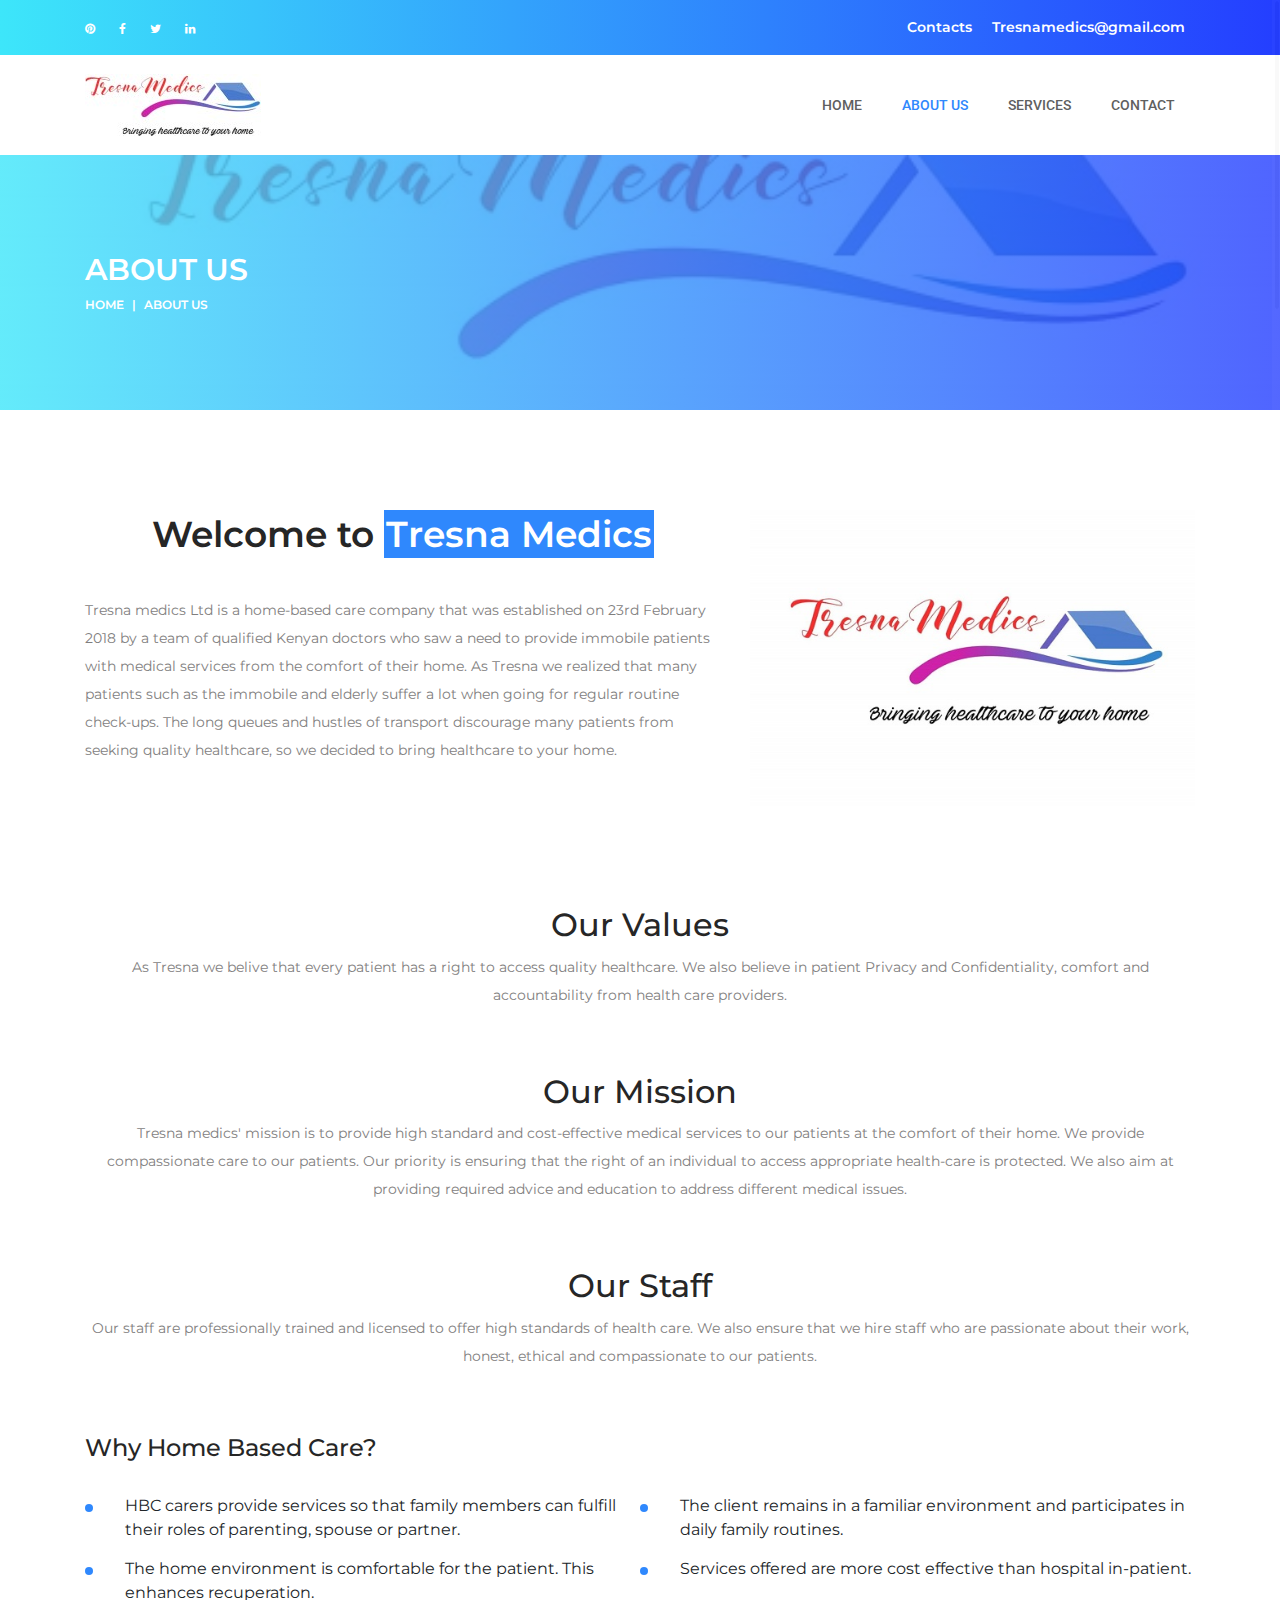
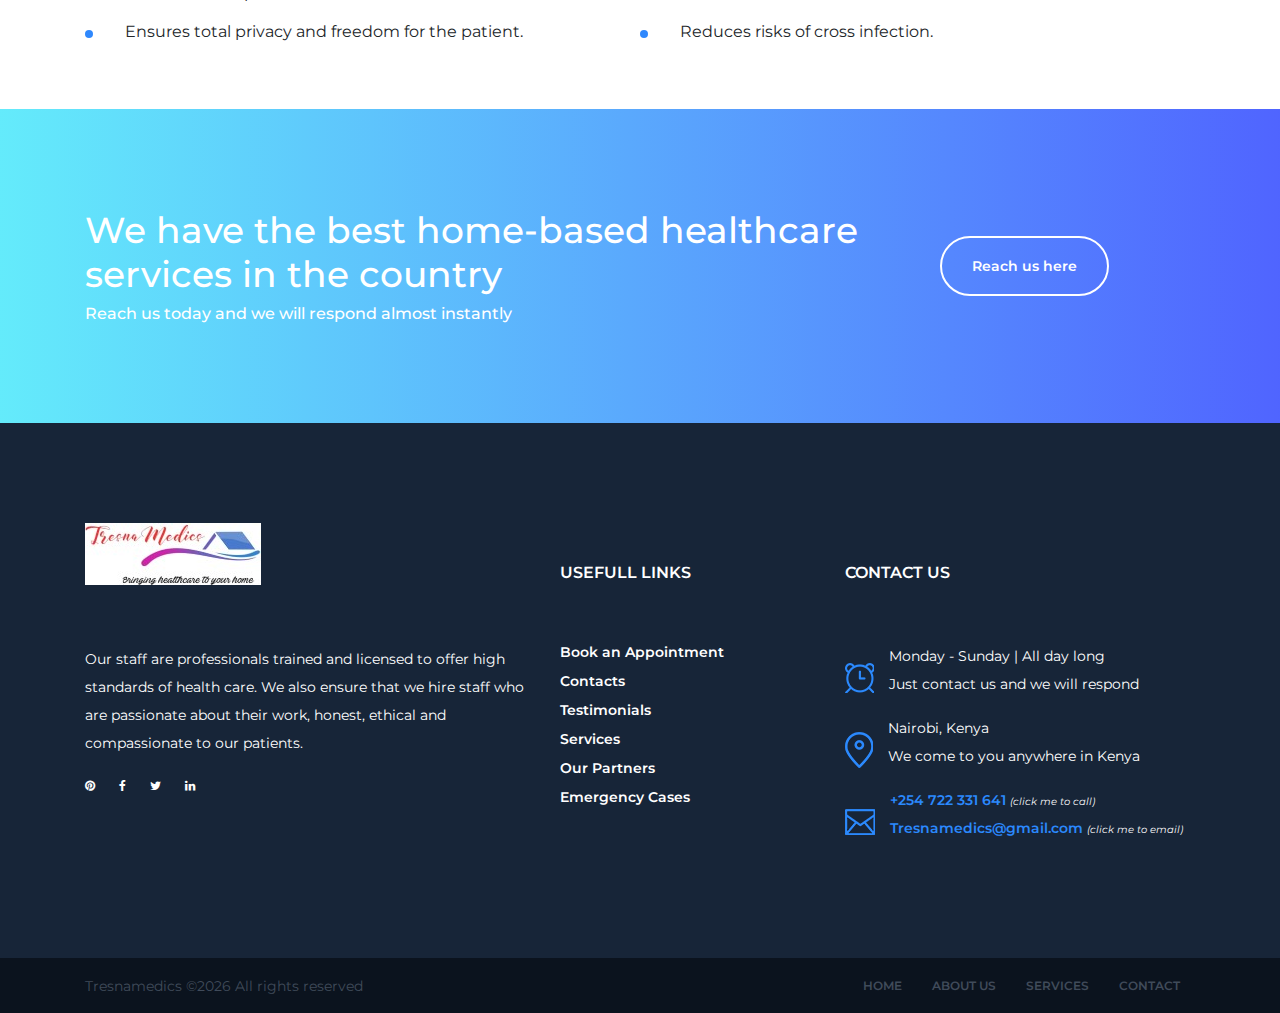
==== commit a455f8dc: "maneno tu" ====
--- a/about-us.html
+++ b/about-us.html
@@ -16,7 +16,7 @@
 
     <!-- Core Style CSS -->
     <link rel="stylesheet" href="css/core-style.css">
-    <link rel="stylesheet" href="style.css">
+    <link rel="stylesheet" href="css/style.css">
 
     <!-- Responsive CSS -->
     <link rel="stylesheet" href="css/responsive.css">
--- a/css/style.css
+++ b/css/style.css
@@ -0,0 +1,10 @@
+    /* ----------------------------------------------------------
+    :: Template Name: Studio - Creative Photography Template
+    :: Author: Colorlib
+    :: Author URL: https://colorlib.com
+    :: Version: 1.0.0
+    :: Created: 31 January 2018
+    :: Last Updated: 31 January 2018
+    ---------------------------------------------------------- */
+
+    /* ============ PLACE YOUR CUSTOM CSS HERE ============ */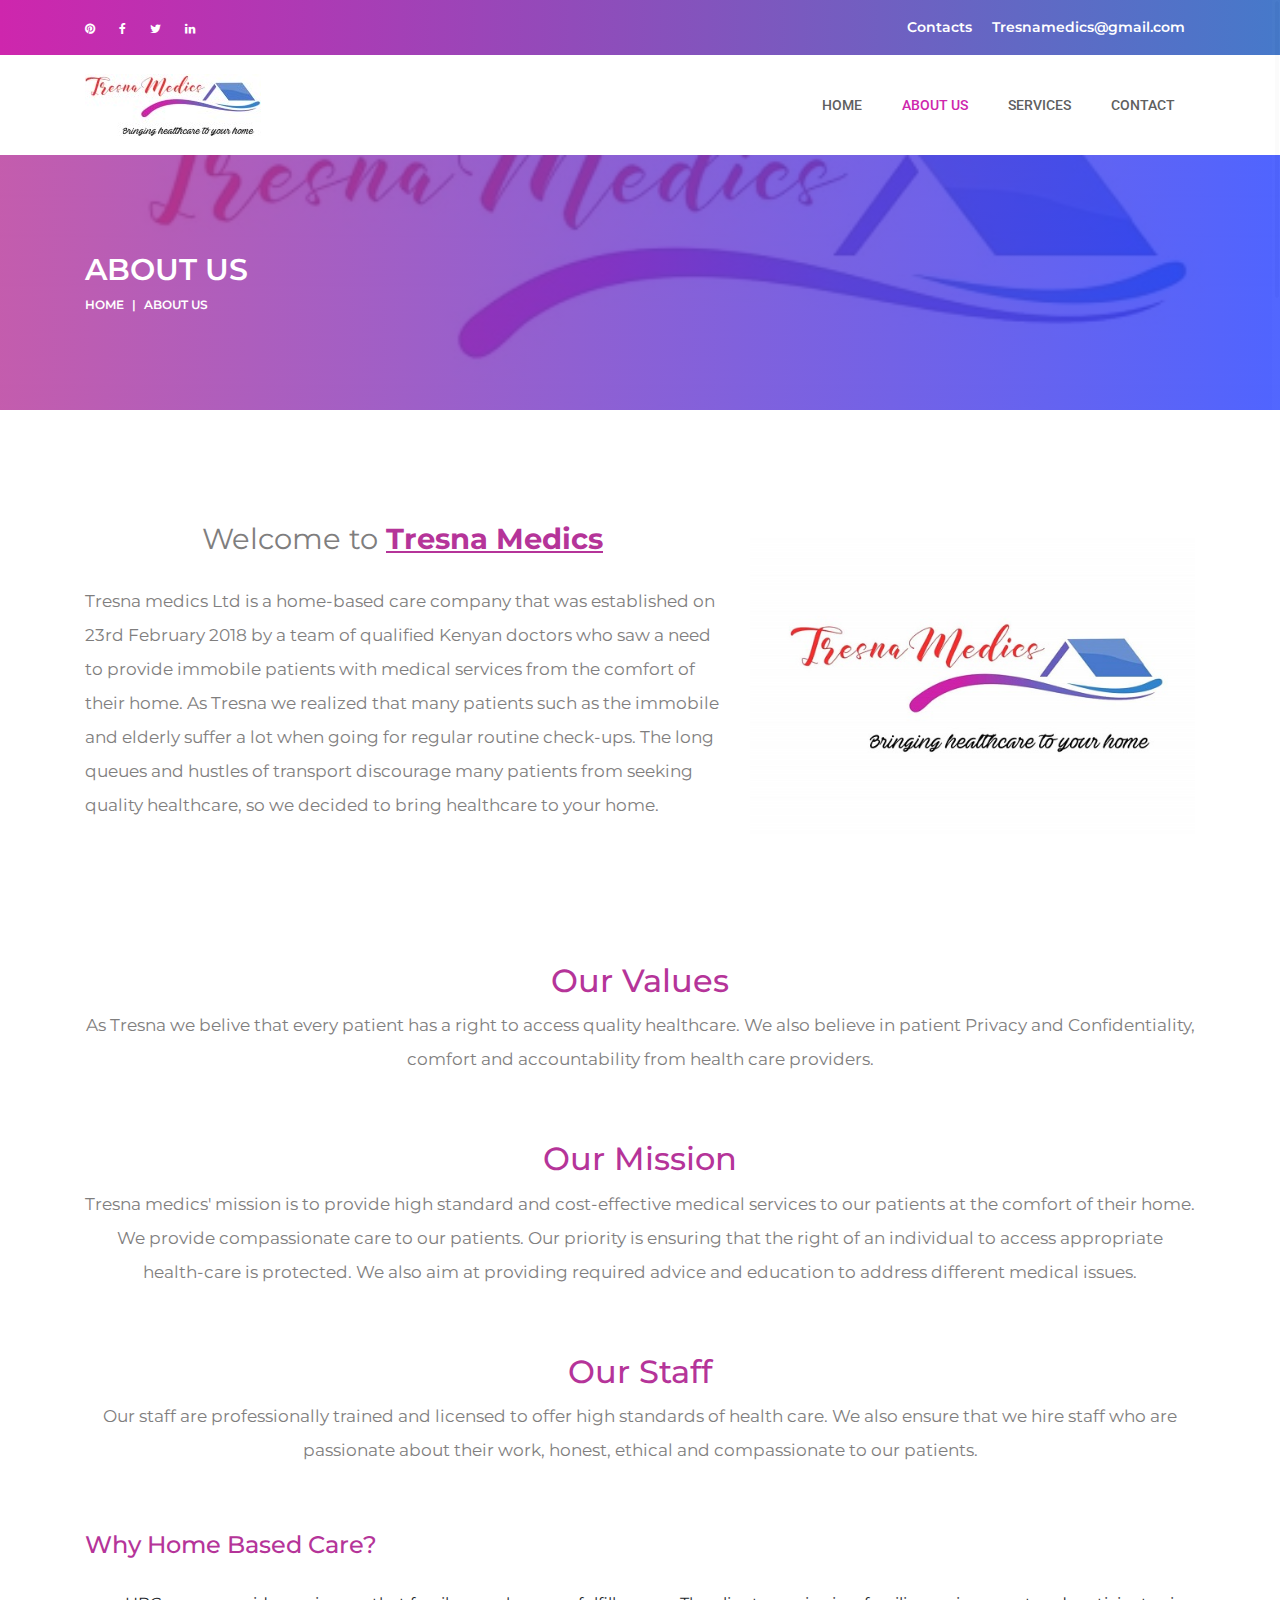
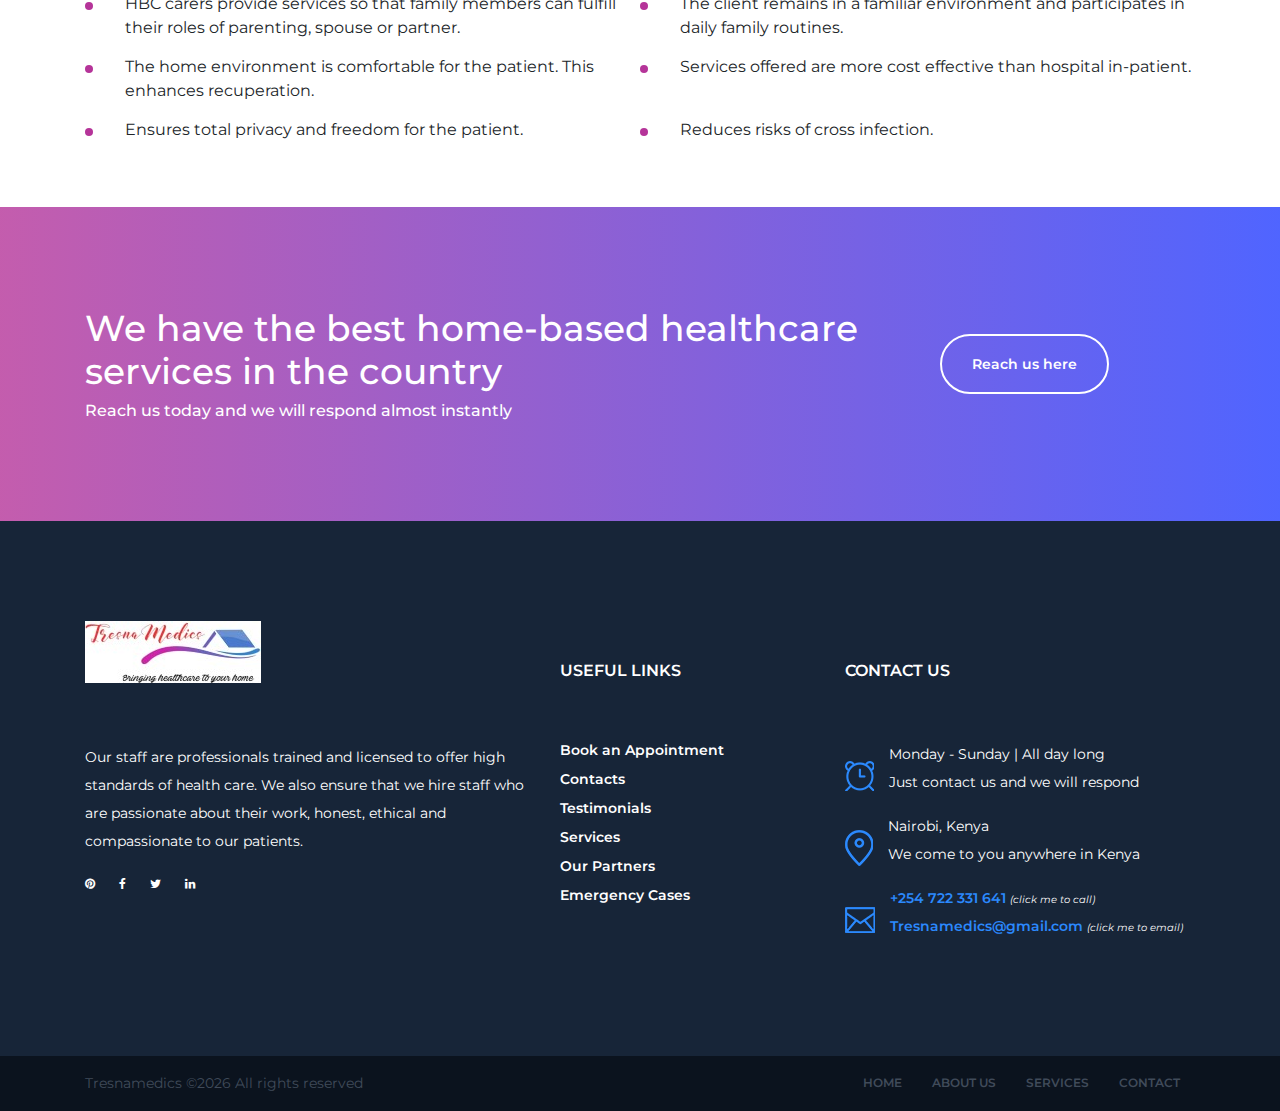
==== commit e53299fd: "yebo" ====
--- a/about-us.html
+++ b/about-us.html
@@ -150,8 +150,8 @@
             <div class="row align-items-center">
                 <div class="col-12 col-lg-7">
                     <div class="medica-about-text">
-                        <h2 class="text-center">Welcome to <span>Tresna Medics</span></h2>
-                        <p>Tresna medics Ltd is a home-based care company that was established on 23rd February 2018 by a team of qualified Kenyan doctors who saw a need to provide immobile patients with medical services from the comfort of their home. As Tresna we realized that many patients such as the immobile and elderly suffer a lot when going for regular routine check-ups. The long queues and hustles of transport discourage many patients from seeking quality healthcare, so we decided to bring healthcare to your home.</p>
+                        <p style="font-size: 29px;" class="text-center">Welcome to <span style="text-decoration: underline; color: #B53499; font-weight: bolder;">Tresna Medics</span></p>
+                        <p style="font-size: 17px;">Tresna medics Ltd is a home-based care company that was established on 23rd February 2018 by a team of qualified Kenyan doctors who saw a need to provide immobile patients with medical services from the comfort of their home. As Tresna we realized that many patients such as the immobile and elderly suffer a lot when going for regular routine check-ups. The long queues and hustles of transport discourage many patients from seeking quality healthcare, so we decided to bring healthcare to your home.</p>
 
                         <!-- <img src="img/bg-img/signature.png" alt=""> -->
                     </div>
@@ -166,17 +166,17 @@
     </section>
     <section>
       <div class="container">
-      <h2 class="text-center">Our Values</h2>
-      <p class="text-center">As Tresna we belive that every patient has a right to access quality healthcare. We also believe in patient Privacy and Confidentiality, comfort and accountability from health care providers.</p>
+      <h2 style="color: #b53499;" class="text-center">Our Values</h2>
+      <p style="  font-size: 17px;" class="text-center">As Tresna we belive that every patient has a right to access quality healthcare. We also believe in patient Privacy and Confidentiality, comfort and accountability from health care providers.</p>
       <br><br>
-      <h2 class="text-center">Our Mission</h2>
-      <p class="text-center">Tresna medics' mission is to provide high standard and cost-effective medical services to our patients at the comfort of their home. We provide compassionate care to our patients. Our priority is ensuring that the right of an individual to access appropriate health-care is protected. We also aim at providing required advice and education to address different medical issues.</p>
+      <h2 style="color: #b53499;" class="text-center">Our Mission</h2>
+      <p style="  font-size: 17px;" class="text-center">Tresna medics' mission is to provide high standard and cost-effective medical services to our patients at the comfort of their home. We provide compassionate care to our patients. Our priority is ensuring that the right of an individual to access appropriate health-care is protected. We also aim at providing required advice and education to address different medical issues.</p>
       <br><br>
-      <h2 class="text-center">Our Staff</h2>
-      <p class="text-center">Our staff are professionally trained and licensed to offer high standards of health care. We also ensure that we hire staff who are passionate about their work, honest, ethical and compassionate to our patients.</p>
+      <h2 style="color: #b53499;" class="text-center">Our Staff</h2>
+      <p style="  font-size: 17px;" class="text-center">Our staff are professionally trained and licensed to offer high standards of health care. We also ensure that we hire staff who are passionate about their work, honest, ethical and compassionate to our patients.</p>
       <br><br>
       <div class="medica-about-text">
-      <h4 class="text-left">Why Home Based Care?</h4>
+      <h4 style="color: #b53499;" class="text-left">Why Home Based Care?</h4>
       <br>
       <ul>
         <li>HBC carers provide services so that family members can fulfill their roles of parenting, spouse or partner.</li>
@@ -385,7 +385,7 @@
                     <div class="col-12 col-sm-6 col-xl-3">
                         <div class="footer-widget-area">
                             <div class="widget-title">
-                                <h6>Usefull links</h6>
+                                <h6>Useful links</h6>
                             </div>
                             <ul>
 
--- a/css/core-style.css
+++ b/css/core-style.css
@@ -336,7 +336,7 @@
     background: #243eff;
     background: -webkit-linear-gradient(to right, #3de6fa, #243eff);
     background: -webkit-linear-gradient(left, #3de6fa, #243eff);
-    background: linear-gradient(to right, #3de6fa, #243eff);
+    background: linear-gradient(to right, #B53499, #243eff);
     border-radius: 0;
     bottom: 100px;
     box-shadow: 0 2px 6px 0 rgba(0, 0, 0, 0.3);
@@ -457,7 +457,7 @@
     background: #243eff;
     background: -webkit-linear-gradient(to right, #3de6fa, #243eff);
     background: -webkit-linear-gradient(left, #3de6fa, #243eff);
-    background: linear-gradient(to right, #3de6fa, #243eff);
+    background: linear-gradient(to right, #CE26AD, #4679CA);
 }
 
 .gradient-background-overlay,
@@ -482,7 +482,7 @@
     background: #243eff;
     background: -webkit-linear-gradient(to right, #3de6fa, #243eff);
     background: -webkit-linear-gradient(left, #3de6fa, #243eff);
-    background: linear-gradient(to right, #3de6fa, #243eff);
+    background: linear-gradient(to right, #B53499, #243eff);
     opacity: 0.8;
     -ms-filter: "progid:DXImageTransform.Microsoft.Alpha(Opacity=80)";
 }
@@ -542,7 +542,7 @@
 .is-sticky .main-header-area {
     width: 100%;
     z-index: 10000 !important;
-    background-color: #f2f4f8;
+    background-color: white;
     box-shadow: 0 0 30px 0px rgba(0, 0, 0, 0.2);
 }
 
@@ -577,7 +577,7 @@
 .header-area .main-menu .nav-item.active .nav-link,
 .header-area .main-menu .nav-link:hover,
 .header-area .main-menu .nav-link:focus {
-    color: #2f88fd;
+    color: #CE26AD;
 }
 
 .dropdown-menu.show {
@@ -934,7 +934,7 @@
     left: 0;
     width: 8px;
     height: 8px;
-    background-color: #2f88fd;
+    background-color: #B53499;
     border-radius: 50%;
     content: '';
 }
